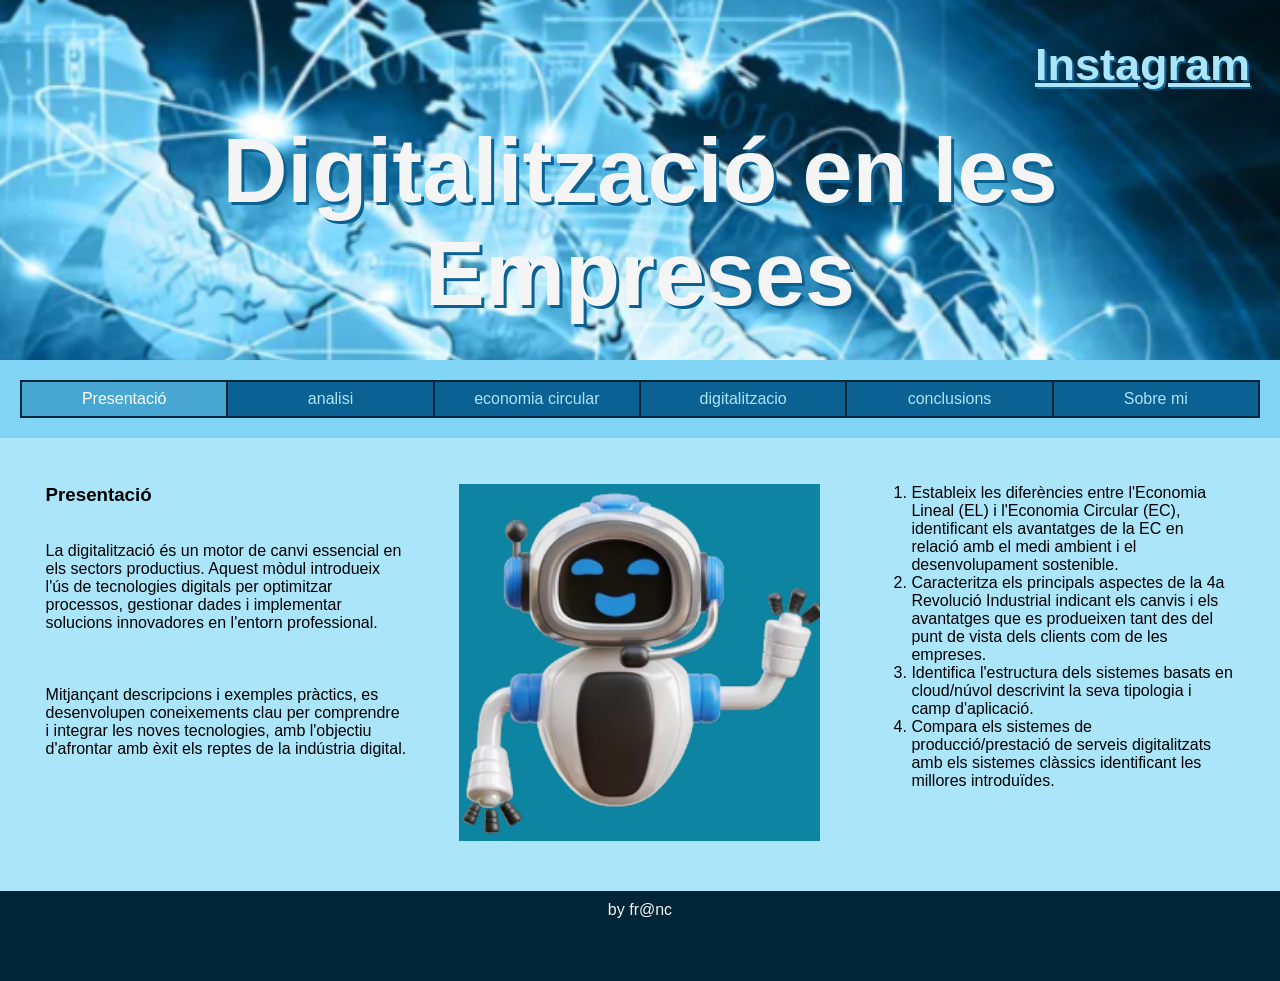
==== index.html @ f32ead37 "3" ====
<!DOCTYPE html>
<html lang="ca">

<head>
	<title>Empresa</title>
	<meta charset="utf-8">
	<meta name="viewport" content="width=device-width, initial-scale=1">
	<link href="css/estils.css" type="text/css" rel="stylesheet">
</head>

<body>

	<header>
		<h4><a href="https://www.instagram.com/ins_eugeni/" target="_blank">Instagram</a></h4>
		<h2>Digitalització en les Empreses</h2>
	</header>

	<section>

		<nav>
			<ul>
				<li><a class="active" href="index.html">Presentació</a></li>
				<li><a href="analisi.html">analisi</a></li>
				<li><a href="economia-circular.html">economia circular</a></li>
				<li><a href="digitalitzacio.html">digitalitzacio</a></li>
				<li><a href="conclusions.html">conclusions</a></li>
				<li><a href="sobre-mi.html">Sobre mi</a></li>
			</ul>
		</nav>

		<article>

			<!--INICI CONTINGUT PÀGINA-->
			<div class="fila">
				<div class="columna">
					<h3>Presentació</h3><br><br>
					<p>La digitalització és un motor de canvi essencial en els sectors productius. Aquest mòdul
						introdueix l'ús de tecnologies digitals per optimitzar processos, gestionar dades i implementar
						solucions innovadores en l'entorn professional.</p><br><br><br>

					<p> Mitjançant descripcions i exemples pràctics, es desenvolupen coneixements clau per comprendre i
						integrar les noves tecnologies, amb l'objectiu d'afrontar amb èxit els reptes de la indústria
						digital.</p>
				</div>
				<div class="columna">
					<img src="img/Robotica.png" alt="robotica">
				</div>
				<div class="columna">
					<ol>
						<li>Estableix les diferències entre l'Economia Lineal (EL) i l'Economia Circular (EC),
							identificant els avantatges de la EC en relació amb el medi ambient i el desenvolupament
							sostenible.</li>
						<li>Caracteritza els principals aspectes de la 4a Revolució Industrial indicant els canvis i els
							avantatges que es produeixen tant des del punt de vista dels clients com de les empreses.
						</li>
						<li>Identifica l'estructura dels sistemes basats en cloud/núvol descrivint la seva tipologia i
							camp d'aplicació.</li>
						<li>Compara els sistemes de producció/prestació de serveis digitalitzats amb els sistemes
							clàssics identificant les millores introduïdes.</li>
					</ol>
				</div>
			</div>
			<!--FINAL CONTINGUT PÀGINA-->

		</article>

	</section>

	<footer>
		<p>by fr@nc</p>
	</footer>

</body>

</html>
---- css/estils.css ----
/* https://coolors.co/image-picker
CSS HEX 
--lapis-lazuli: #0B6191ff;
--picton-blue: #47A7D2ff;
--non-photo-blue: #AAE5FAff;
--pale-azure: #82D4F5ff;
--prussian-blue: #012538ff;*/
* {
  box-sizing: border-box;
  margin: 0;
}
body {
  font-family: Arial, Helvetica, sans-serif;
}

/* Style the header */
header {
  background-color: #012538;
  background-image: url(background.jpg);
  background-size: cover;
  padding: 30px;
  text-align: center;
  font-size: 35px;
  color: whitesmoke;
  height: 40vh;
}
header h2 {
  margin-top: 10vh;
  font-size: 10vh;
  text-shadow: 3px 3px #0B6191;
}
header h4 {
  margin-top: 1vh;
  font-size: 5vh;
  text-shadow: 2px 2px #0B6191;
  float: right;
}
header h4 a {
  color: #AAE5FA;
}

/* Navigation */
nav {
  background: #82D4F5;
  padding: 20px;
}
nav ul {
  list-style-type: none;
  margin: 0;
  padding: 0;
  width: 100%;
  background-color: #0B6191;
  border: 1px solid #012538;
  display: flex;
  justify-content: center;
}
nav ul li {
  text-align: center;
  border: 1px solid #012538;
  width: 20%;
}
nav ul li a {
  display: block;
  color: #AAE5FA;
  padding: 8px 16px;
  text-decoration: none;
}
nav ul li a.active {
  background-color: #47A7D2;
  color: white;
}
nav ul li a:hover:not(.active) {
  background-color: #012538;
  color: white;
}

/* Article section */
article {
  padding: 20px;
  background-color: #AAE5FA;
  display: table;
  width: 100%;
}
article h2 {
  margin: 3vh;
}
article img {
  width: 100%;
}

.fila {
  width: 100%;
  display: flex;
  flex-wrap: wrap;
}
.columna {
  width: 33.3%;
  display: table;
  padding: 2vw;
}

/* Footer */
footer {
  background-color: #012538;
  padding: 10px;
  text-align: center;
  color: whitesmoke;
  height: 7vw;
}

fieldset {
  margin-top: 10px;
  box-shadow: 3px 5px 4px 5px #012538;
}

/* Responsive design */
@media (max-width: 600px) {
  header {
    padding: 10px;
    text-align: center;
    font-size: 1.5em;
    color: #AAE5FA;
    height: 20vh;
  }

  header h2 {
    margin-top: 3vh;
    font-size: 15vh;
    text-shadow: 1px 1px #012538;
  }

  header h4 {
    margin-top: 1vh;
    font-size: 5vh;
    text-shadow: 1px 1px #012538;
  }
}
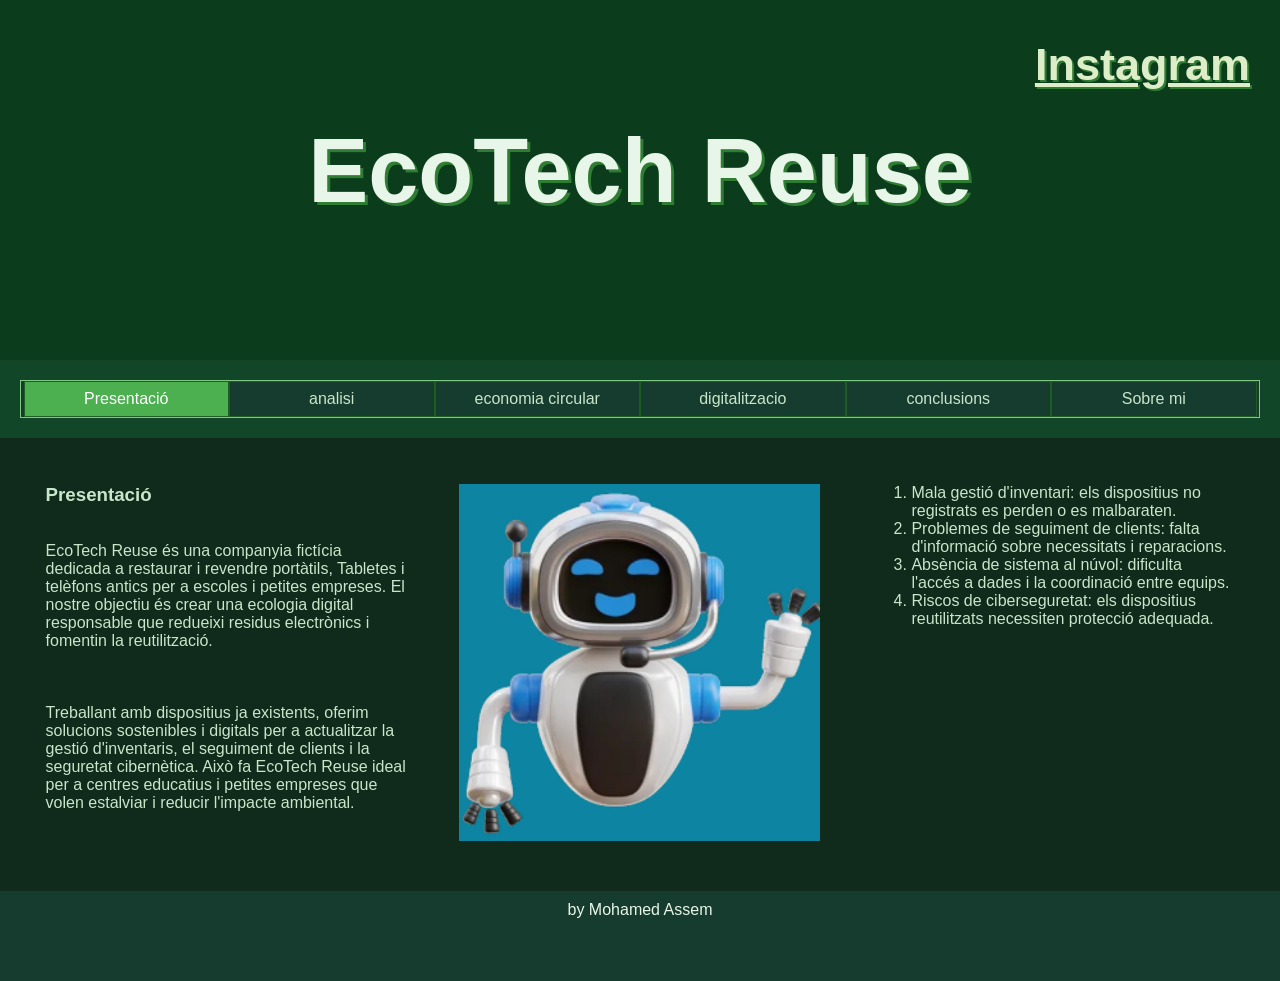
==== commit 54a8e7f3: "123" ====
--- a/index.html
+++ b/index.html
@@ -2,7 +2,7 @@
 <html lang="ca">
 
 <head>
-	<title>Empresa</title>
+	<title>EcoTech Reuse</title>
 	<meta charset="utf-8">
 	<meta name="viewport" content="width=device-width, initial-scale=1">
 	<link href="css/estils.css" type="text/css" rel="stylesheet">
@@ -12,7 +12,7 @@
 
 	<header>
 		<h4><a href="https://www.instagram.com/ins_eugeni/" target="_blank">Instagram</a></h4>
-		<h2>Digitalització en les Empreses</h2>
+		<h2>EcoTech Reuse</h2>
 	</header>
 
 	<section>
@@ -24,7 +24,7 @@
 				<li><a href="economia-circular.html">economia circular</a></li>
 				<li><a href="digitalitzacio.html">digitalitzacio</a></li>
 				<li><a href="conclusions.html">conclusions</a></li>
-				<li><a href="sobre-mi.html">Sobre mi</a></li>
+				<li><a href="sobremi.html">Sobre mi</a></li>
 			</ul>
 		</nav>
 
@@ -34,32 +34,29 @@
 			<div class="fila">
 				<div class="columna">
 					<h3>Presentació</h3><br><br>
-					<p>La digitalització és un motor de canvi essencial en els sectors productius. Aquest mòdul
-						introdueix l'ús de tecnologies digitals per optimitzar processos, gestionar dades i implementar
-						solucions innovadores en l'entorn professional.</p><br><br><br>
+					<p>EcoTech Reuse és una companyia fictícia dedicada a restaurar i revendre portàtils,
+						Tabletes i telèfons antics per a escoles i petites empreses. El nostre objectiu és crear una
+						ecologia digital responsable que redueixi residus electrònics i fomentin la reutilització.</p><br><br><br>
 
-					<p> Mitjançant descripcions i exemples pràctics, es desenvolupen coneixements clau per comprendre i
-						integrar les noves tecnologies, amb l'objectiu d'afrontar amb èxit els reptes de la indústria
-						digital.</p>
+					<p>Treballant amb dispositius ja existents, oferim solucions sostenibles i digitals per a
+						actualitzar la gestió d'inventaris, el seguiment de clients i la seguretat cibernètica.
+						Això fa EcoTech Reuse ideal per a centres educatius i petites empreses que volen estalviar i
+						reducir l'impacte ambiental.</p>
 				</div>
 				<div class="columna">
-					<img src="img/Robotica.png" alt="robotica">
+					<img src="img/Robotica.png" alt="ecologia digital">
 				</div>
 				<div class="columna">
 					<ol>
-						<li>Estableix les diferències entre l'Economia Lineal (EL) i l'Economia Circular (EC),
-							identificant els avantatges de la EC en relació amb el medi ambient i el desenvolupament
-							sostenible.</li>
-						<li>Caracteritza els principals aspectes de la 4a Revolució Industrial indicant els canvis i els
-							avantatges que es produeixen tant des del punt de vista dels clients com de les empreses.
+						<li>Mala gestió d'inventari: els dispositius no registrats es perden o es malbaraten.</li>
+						<li>Problemes de seguiment de clients: falta d'informació sobre necessitats i reparacions.
 						</li>
-						<li>Identifica l'estructura dels sistemes basats en cloud/núvol descrivint la seva tipologia i
-							camp d'aplicació.</li>
-						<li>Compara els sistemes de producció/prestació de serveis digitalitzats amb els sistemes
-							clàssics identificant les millores introduïdes.</li>
+						<li>Absència de sistema al núvol: dificulta l'accés a dades i la coordinació entre equips.</li>
+						<li>Riscos de ciberseguretat: els dispositius reutilitzats necessiten protecció adequada.</li>
 					</ol>
 				</div>
 			</div>
+
 			<!--FINAL CONTINGUT PÀGINA-->
 
 		</article>
@@ -67,7 +64,7 @@
 	</section>
 
 	<footer>
-		<p>by fr@nc</p>
+		<p>by Mohamed Assem</p>
 	</footer>
 
 </body>
--- a/css/estils.css
+++ b/css/estils.css
@@ -15,33 +15,32 @@
 
 /* Style the header */
 header {
-  background-color: #012538;
-  background-image: url(background.jpg);
+  background-color: #0b3d1c;
   background-size: cover;
   padding: 30px;
   text-align: center;
   font-size: 35px;
-  color: whitesmoke;
+  color: #e8f5e9;
   height: 40vh;
 }
 header h2 {
   margin-top: 10vh;
   font-size: 10vh;
-  text-shadow: 3px 3px #0B6191;
+  text-shadow: 3px 3px #2e7d32;
 }
 header h4 {
   margin-top: 1vh;
   font-size: 5vh;
-  text-shadow: 2px 2px #0B6191;
+  text-shadow: 2px 2px #2e7d32;
   float: right;
 }
 header h4 a {
-  color: #AAE5FA;
+  color: #dcedc8;
 }
 
 /* Navigation */
 nav {
-  background: #82D4F5;
+  background: #114628;
   padding: 20px;
 }
 nav ul {
@@ -49,35 +48,35 @@
   margin: 0;
   padding: 0;
   width: 100%;
-  background-color: #0B6191;
-  border: 1px solid #012538;
+  background-color: #163c2f;
+  border: 1px solid #81c784;
   display: flex;
   justify-content: center;
 }
 nav ul li {
   text-align: center;
-  border: 1px solid #012538;
-  width: 20%;
+  border: 1px solid #1b5e20;
+  width: 16.6%;
 }
 nav ul li a {
   display: block;
-  color: #AAE5FA;
+  color: #c8e6c9;
   padding: 8px 16px;
   text-decoration: none;
 }
 nav ul li a.active {
-  background-color: #47A7D2;
+  background-color: #4caf50;
   color: white;
 }
 nav ul li a:hover:not(.active) {
-  background-color: #012538;
+  background-color: #2e7d32;
   color: white;
 }
 
 /* Article section */
 article {
   padding: 20px;
-  background-color: #AAE5FA;
+  background-color: #102a1b;
   display: table;
   width: 100%;
 }
@@ -86,6 +85,18 @@
 }
 article img {
   width: 100%;
+}
+
+article {
+  color: #c8e6c9;
+}
+
+.myImage {
+  width: 100%;
+  height: auto;
+  border: 2px solid #012538;
+  box-shadow: 5px 5px 10px #012538;
+  border: 3px solid #D35100;
 }
 
 .fila {
@@ -101,10 +112,10 @@
 
 /* Footer */
 footer {
-  background-color: #012538;
+  background-color: #163c2f;
   padding: 10px;
   text-align: center;
-  color: whitesmoke;
+  color: #e8f5e9;
   height: 7vw;
 }
 
@@ -132,6 +143,7 @@
   header h4 {
     margin-top: 1vh;
     font-size: 5vh;
-    text-shadow: 1px 1px #012538;
+    text-shadow: 1px 1px #385e72;
   }
+  
 }
